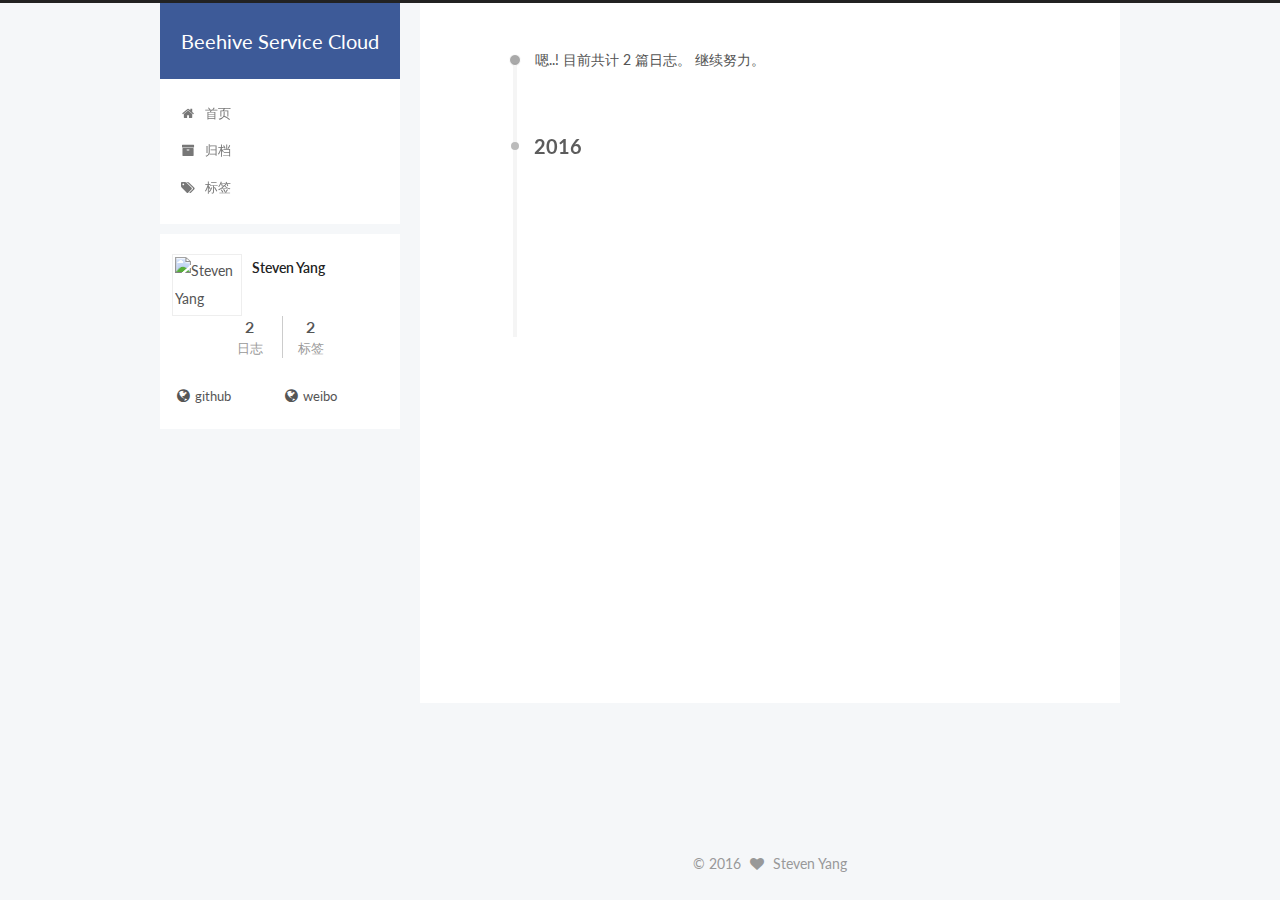
==== archives/index.html @ 06e5251d "Site updated: 2016-05-08 01:14:32" ====
<!doctype html>



  


<html class="theme-next pisces use-motion">
<head>
  <meta charset="UTF-8"/>
<meta http-equiv="X-UA-Compatible" content="IE=edge,chrome=1" />
<meta name="viewport" content="width=device-width, initial-scale=1, maximum-scale=1"/>



<meta http-equiv="Cache-Control" content="no-transform" />
<meta http-equiv="Cache-Control" content="no-siteapp" />












  <link href="/vendors/fancybox/source/jquery.fancybox.css?v=2.1.5" rel="stylesheet" type="text/css"/>




  
  
  
  

  
    
    
  

  

  

  

  

  
    
    
    <link href="//fonts.googleapis.com/css?family=Lato:300,300italic,400,400italic,700,700italic&subset=latin,latin-ext" rel="stylesheet" type="text/css">
  




<link href="/vendors/font-awesome/css/font-awesome.min.css?v=4.4.0" rel="stylesheet" type="text/css" />

<link href="/css/main.css?v=5.0.1" rel="stylesheet" type="text/css" />


  <meta name="keywords" content="Hexo, NexT" />








  <link rel="shortcut icon" type="image/x-icon" href="/favicon.ico?v=5.0.1" />






<meta name="description">
<meta property="og:type" content="website">
<meta property="og:title" content="Beehive Service Cloud">
<meta property="og:url" content="http://stbeehive.github.io/archives/index.html">
<meta property="og:site_name" content="Beehive Service Cloud">
<meta property="og:description">
<meta name="twitter:card" content="summary">
<meta name="twitter:title" content="Beehive Service Cloud">
<meta name="twitter:description">



<script type="text/javascript" id="hexo.configuration">
  var NexT = window.NexT || {};
  var CONFIG = {
    scheme: 'Pisces',
    sidebar: {"position":"left","display":"post"},
    fancybox: true,
    motion: true,
    duoshuo: {
      userId: 0,
      author: '博主'
    }
  };
</script>

  <title> 归档 | Beehive Service Cloud </title>
</head>

<body itemscope itemtype="http://schema.org/WebPage" lang="zh-Hans">

  


<script>
  (function(i,s,o,g,r,a,m){i['GoogleAnalyticsObject']=r;i[r]=i[r]||function(){
            (i[r].q=i[r].q||[]).push(arguments)},i[r].l=1*new Date();a=s.createElement(o),
          m=s.getElementsByTagName(o)[0];a.async=1;a.src=g;m.parentNode.insertBefore(a,m)
  })(window,document,'script','//www.google-analytics.com/analytics.js','ga');
  ga('create', 'UA-36877105-X', 'auto');
  ga('send', 'pageview');
</script>









  
  
    
  

  <div class="container one-collumn sidebar-position-left  page-archive  ">
    <div class="headband"></div>

    <header id="header" class="header" itemscope itemtype="http://schema.org/WPHeader">
      <div class="header-inner"><div class="site-meta ">
  

  <div class="custom-logo-site-title">
    <a href="/"  class="brand" rel="start">
      <span class="logo-line-before"><i></i></span>
      <span class="site-title">Beehive Service Cloud</span>
      <span class="logo-line-after"><i></i></span>
    </a>
  </div>
  <p class="site-subtitle"></p>
</div>

<div class="site-nav-toggle">
  <button>
    <span class="btn-bar"></span>
    <span class="btn-bar"></span>
    <span class="btn-bar"></span>
  </button>
</div>

<nav class="site-nav">
  

  
    <ul id="menu" class="menu">
      
        
        <li class="menu-item menu-item-home">
          <a href="/" rel="section">
            
              <i class="menu-item-icon fa fa-home fa-fw"></i> <br />
            
            首页
          </a>
        </li>
      
        
        <li class="menu-item menu-item-archives">
          <a href="/archives" rel="section">
            
              <i class="menu-item-icon fa fa-archive fa-fw"></i> <br />
            
            归档
          </a>
        </li>
      
        
        <li class="menu-item menu-item-tags">
          <a href="/tags" rel="section">
            
              <i class="menu-item-icon fa fa-tags fa-fw"></i> <br />
            
            标签
          </a>
        </li>
      

      
    </ul>
  

  
</nav>

 </div>
    </header>

    <main id="main" class="main">
      <div class="main-inner">
        <div class="content-wrap">
          <div id="content" class="content">
            

  <section id="posts" class="posts-collapse">
    <span class="archive-move-on"></span>

    <span class="archive-page-counter">
      
      
      
        
      
      嗯..! 目前共计 2 篇日志。 继续努力。
    </span>

    

      
      
      

      
        
        <div class="collection-title">
          <h2 class="archive-year motion-element" id="archive-year-2016">2016</h2>
        </div>
      
      

      

  <article class="post post-type-normal" itemscope itemtype="http://schema.org/Article">
    <header class="post-header">

      <h1 class="post-title">
        
            <a class="post-title-link" href="/2016/05/05/Beehive-OAAS原型设计/" itemprop="url">
              
                <span itemprop="name">Beehive OAAS原型设计</span>
              
            </a>
        
      </h1>

      <div class="post-meta">
        <time class="post-time" itemprop="dateCreated"
              datetime="2016-05-05T12:47:06+08:00"
              content="2016-05-05" >
          05-05
        </time>
      </div>

    </header>
  </article>



    

      
      
      

      
      

      

  <article class="post post-type-normal" itemscope itemtype="http://schema.org/Article">
    <header class="post-header">

      <h1 class="post-title">
        
            <a class="post-title-link" href="/2016/05/05/Beehive自动化云服务-AaaS白皮书/" itemprop="url">
              
                <span itemprop="name">Beehive自动化云服务-AaaS白皮书</span>
              
            </a>
        
      </h1>

      <div class="post-meta">
        <time class="post-time" itemprop="dateCreated"
              datetime="2016-05-05T12:47:06+08:00"
              content="2016-05-05" >
          05-05
        </time>
      </div>

    </header>
  </article>



    

  </section>

  



          </div>
          


          

        </div>
        
          
  
  <div class="sidebar-toggle">
    <div class="sidebar-toggle-line-wrap">
      <span class="sidebar-toggle-line sidebar-toggle-line-first"></span>
      <span class="sidebar-toggle-line sidebar-toggle-line-middle"></span>
      <span class="sidebar-toggle-line sidebar-toggle-line-last"></span>
    </div>
  </div>

  <aside id="sidebar" class="sidebar">
    <div class="sidebar-inner">

      

      

      <section class="site-overview sidebar-panel  sidebar-panel-active ">
        <div class="site-author motion-element" itemprop="author" itemscope itemtype="http://schema.org/Person">
          <img class="site-author-image" itemprop="image"
               src="/images/default_avatar.jpg"
               alt="Steven Yang" />
          <p class="site-author-name" itemprop="name">Steven Yang</p>
          <p class="site-description motion-element" itemprop="description"></p>
        </div>
        <nav class="site-state motion-element">
          <div class="site-state-item site-state-posts">
            <a href="/archives">
              <span class="site-state-item-count">2</span>
              <span class="site-state-item-name">日志</span>
            </a>
          </div>

          

          
            <div class="site-state-item site-state-tags">
              <a href="/tags">
                <span class="site-state-item-count">2</span>
                <span class="site-state-item-name">标签</span>
              </a>
            </div>
          

        </nav>

        

        <div class="links-of-author motion-element">
          
            
              <span class="links-of-author-item">
                <a href="https://github.com/your_name" target="_blank" title="github">
                  
                    <i class="fa fa-globe"></i>
                  
                  github
                </a>
              </span>
            
              <span class="links-of-author-item">
                <a href="http://weibo.com/your_name" target="_blank" title="weibo">
                  
                    <i class="fa fa-globe"></i>
                  
                  weibo
                </a>
              </span>
            
          
        </div>

        
        

        
        

      </section>

      

    </div>
  </aside>


        
      </div>
    </main>

    <footer id="footer" class="footer">
      <div class="footer-inner">
        <div class="copyright" >
  
  &copy; 
  <span itemprop="copyrightYear">2016</span>
  <span class="with-love">
    <i class="fa fa-heart"></i>
  </span>
  <span class="author" itemprop="copyrightHolder">Steven Yang</span>
</div>



        

        
      </div>
    </footer>

    <div class="back-to-top">
      <i class="fa fa-arrow-up"></i>
    </div>
  </div>

  

<script type="text/javascript">
  if (Object.prototype.toString.call(window.Promise) !== '[object Function]') {
    window.Promise = null;
  }
</script>









  



  
  <script type="text/javascript" src="/vendors/jquery/index.js?v=2.1.3"></script>

  
  <script type="text/javascript" src="/vendors/fastclick/lib/fastclick.min.js?v=1.0.6"></script>

  
  <script type="text/javascript" src="/vendors/jquery_lazyload/jquery.lazyload.js?v=1.9.7"></script>

  
  <script type="text/javascript" src="/vendors/velocity/velocity.min.js?v=1.2.1"></script>

  
  <script type="text/javascript" src="/vendors/velocity/velocity.ui.min.js?v=1.2.1"></script>

  
  <script type="text/javascript" src="/vendors/fancybox/source/jquery.fancybox.pack.js?v=2.1.5"></script>


  


  <script type="text/javascript" src="/js/src/utils.js?v=5.0.1"></script>

  <script type="text/javascript" src="/js/src/motion.js?v=5.0.1"></script>



  
  


  <script type="text/javascript" src="/js/src/affix.js?v=5.0.1"></script>

  <script type="text/javascript" src="/js/src/schemes/pisces.js?v=5.0.1"></script>



  
  
    <script type="text/javascript" id="motion.page.archive">
      $('.archive-year').velocity('transition.slideLeftIn');
    </script>
  


  


  <script type="text/javascript" src="/js/src/bootstrap.js?v=5.0.1"></script>



  



  



  
  
  

  

  

</body>
</html>
---- css/main.css ----
/* normalize.css v3.0.2 | MIT License | git.io/normalize */
html {
  font-family: sans-serif; /* 1 */
  -ms-text-size-adjust: 100%; /* 2 */
  -webkit-text-size-adjust: 100%; /* 2 */
}
body {
  margin: 0;
}
article,
aside,
details,
figcaption,
figure,
footer,
header,
hgroup,
main,
menu,
nav,
section,
summary {
  display: block;
}
audio,
canvas,
progress,
video {
  display: inline-block; /* 1 */
  vertical-align: baseline; /* 2 */
}
audio:not([controls]) {
  display: none;
  height: 0;
}
[hidden],
template {
  display: none;
}
a {
  background-color: transparent;
}
a:active,
a:hover {
  outline: 0;
}
abbr[title] {
  border-bottom: 1px dotted;
}
b,
strong {
  font-weight: bold;
}
dfn {
  font-style: italic;
}
h1 {
  font-size: 2em;
  margin: 0.67em 0;
}
mark {
  background: #ff0;
  color: #000;
}
small {
  font-size: 80%;
}
sub,
sup {
  font-size: 75%;
  line-height: 0;
  position: relative;
  vertical-align: baseline;
}
sup {
  top: -0.5em;
}
sub {
  bottom: -0.25em;
}
img {
  border: 0;
}
svg:not(:root) {
  overflow: hidden;
}
figure {
  margin: 1em 40px;
}
hr {
  -moz-box-sizing: content-box;
  box-sizing: content-box;
  height: 0;
}
pre {
  overflow: auto;
}
code,
kbd,
pre,
samp {
  font-family: monospace, monospace;
  font-size: 1em;
}
button,
input,
optgroup,
select,
textarea {
  color: inherit; /* 1 */
  font: inherit; /* 2 */
  margin: 0; /* 3 */
}
button {
  overflow: visible;
}
button,
select {
  text-transform: none;
}
button,
html input[type="button"],
input[type="reset"],
input[type="submit"] {
  -webkit-appearance: button; /* 2 */
  cursor: pointer; /* 3 */
}
button[disabled],
html input[disabled] {
  cursor: default;
}
button::-moz-focus-inner,
input::-moz-focus-inner {
  border: 0;
  padding: 0;
}
input {
  line-height: normal;
}
input[type="checkbox"],
input[type="radio"] {
  box-sizing: border-box; /* 1 */
  padding: 0; /* 2 */
}
input[type="number"]::-webkit-inner-spin-button,
input[type="number"]::-webkit-outer-spin-button {
  height: auto;
}
input[type="search"] {
  -webkit-appearance: textfield; /* 1 */
  -moz-box-sizing: content-box;
  -webkit-box-sizing: content-box; /* 2 */
  box-sizing: content-box;
}
input[type="search"]::-webkit-search-cancel-button,
input[type="search"]::-webkit-search-decoration {
  -webkit-appearance: none;
}
fieldset {
  border: 1px solid #c0c0c0;
  margin: 0 2px;
  padding: 0.35em 0.625em 0.75em;
}
legend {
  border: 0; /* 1 */
  padding: 0; /* 2 */
}
textarea {
  overflow: auto;
}
optgroup {
  font-weight: bold;
}
table {
  border-collapse: collapse;
  border-spacing: 0;
}
td,
th {
  padding: 0;
}
::selection {
  background: #262a30;
  color: #fff;
}
body {
  position: relative;
  font-family: 'Lato', "PingFang SC", "Microsoft YaHei", sans-serif;
  font-size: 14px;
  line-height: 2;
  color: #555;
  background: #fff;
}
@media (max-width: 767px) {
  body {
    padding-right: 0 !important;
  }
}
@media (min-width: 768px) and (max-width: 991px) {
  body {
    padding-right: 0 !important;
  }
}
@media (min-width: 1600px) {
  body {
    font-size: 16px;
  }
}
h1,
h2,
h3,
h4,
h5,
h6 {
  margin: 0;
  padding: 0;
  font-weight: bold;
  line-height: 1.5;
  font-family: 'Lato', "PingFang SC", "Microsoft YaHei", sans-serif;
}
h2,
h3,
h4,
h5,
h6 {
  margin: 20px 0 15px;
}
h1 {
  font-size: 22px;
}
@media (max-width: 767px) {
  h1 {
    font-size: 18px;
  }
}
h2 {
  font-size: 20px;
}
@media (max-width: 767px) {
  h2 {
    font-size: 16px;
  }
}
h3 {
  font-size: 18px;
}
@media (max-width: 767px) {
  h3 {
    font-size: 14px;
  }
}
h4 {
  font-size: 16px;
}
@media (max-width: 767px) {
  h4 {
    font-size: 12px;
  }
}
h5 {
  font-size: 14px;
}
@media (max-width: 767px) {
  h5 {
    font-size: 10px;
  }
}
h6 {
  font-size: 12px;
}
@media (max-width: 767px) {
  h6 {
    font-size: 8px;
  }
}
p {
  margin: 0 0 25px 0;
}
a {
  color: #555;
  text-decoration: none;
  border-bottom: 1px solid #999;
  word-wrap: break-word;
}
a:hover {
  color: #222;
  border-bottom-color: #222;
}
ul {
  list-style: none;
}
blockquote {
  margin: 0;
  padding: 0;
}
img {
  display: block;
  margin: auto;
  max-width: 100%;
  height: auto;
}
hr {
  margin: 40px 0;
  height: 3px;
  border: none;
  background-color: #ddd;
  background-image: repeating-linear-gradient(-45deg, #fff, #fff 4px, transparent 4px, transparent 8px);
}
blockquote {
  padding: 0 15px;
  color: #666;
  border-left: 4px solid #ddd;
}
blockquote cite::before {
  content: "-";
  padding: 0 5px;
}
dt {
  font-weight: 700;
}
dd {
  margin: 0;
  padding: 0;
}
.text-left {
  text-align: left;
}
.text-center {
  text-align: center;
}
.text-right {
  text-align: right;
}
.text-justify {
  text-align: justify;
}
.text-nowrap {
  white-space: nowrap;
}
.text-lowercase {
  text-transform: lowercase;
}
.text-uppercase {
  text-transform: uppercase;
}
.text-capitalize {
  text-transform: capitalize;
}
.center-block {
  display: block;
  margin-left: auto;
  margin-right: auto;
}
.clearfix:before,
.clearfix:after {
  content: " ";
  display: table;
}
.clearfix:after {
  clear: both;
}
.pullquote {
  width: 45%;
}
.pullquote.left {
  float: left;
  margin-left: 5px;
  margin-right: 10px;
}
.pullquote.right {
  float: right;
  margin-left: 10px;
  margin-right: 5px;
}
.affix.affix.affix {
  position: fixed;
}
.translation {
  margin-top: -20px;
  font-size: 14px;
  color: #999;
}
.scrollbar-measure {
  width: 100px;
  height: 100px;
  overflow: scroll;
  position: absolute;
  top: -9999px;
}
.use-motion .motion-element {
  opacity: 0;
}
#local-search-input {
  padding: 3px;
  border: none;
  text-indent: 14px;
  border-radius: 0;
  width: 140px;
  outline: none;
  border-bottom: 1px solid #999;
  background: inherit;
  opacity: 0.5;
}
#local-search-input:focus {
  opacity: 1;
}
.search-icon {
  position: absolute;
  top: 9px;
}
table {
  margin: 20px 0;
  width: 100%;
  border-collapse: collapse;
  border-spacing: 0;
  border: 1px solid #ddd;
  font-size: 14px;
  table-layout: fixed;
  word-wrap: break-all;
}
table>tbody>tr:nth-of-type(odd) {
  background-color: #f9f9f9;
}
table>tbody>tr:hover {
  background-color: #f5f5f5;
}
caption,
th,
td {
  padding: 8px;
  text-align: left;
  vertical-align: middle;
  font-weight: normal;
}
th,
td {
  border-bottom: 3px solid #ddd;
  border-right: 1px solid #eee;
}
th {
  padding-bottom: 10px;
  font-weight: 700;
}
td {
  border-bottom-width: 1px;
}
html,
body {
  height: 100%;
}
.container {
  position: relative;
  min-height: 100%;
}
.header-inner {
  margin: 0 auto;
  padding: 100px 0 70px;
  width: 700px;
}
@media (min-width: 1600px) {
  .container .header-inner {
    width: 900px;
  }
}
.main {
  padding-bottom: 150px;
}
.main-inner {
  margin: 0 auto;
  width: 700px;
}
@media (min-width: 1600px) {
  .container .main-inner {
    width: 900px;
  }
}
.footer {
  position: absolute;
  left: 0;
  bottom: 0;
  width: 100%;
  min-height: 50px;
}
.footer-inner {
  box-sizing: border-box;
  margin: 20px auto;
  width: 700px;
}
@media (min-width: 1600px) {
  .container .footer-inner {
    width: 900px;
  }
}
pre,
.highlight {
  overflow: auto;
  margin: 20px 0;
  padding: 15px;
  font-size: 13px;
  color: #4d4d4c;
  background: #f7f7f7;
  line-height: 1.6;
}
pre,
code {
  font-family: consolas, Menlo, "PingFang SC", "Microsoft YaHei", monospace;
}
code {
  padding: 2px 4px;
  word-break: break-all;
  color: #555;
  background: #eee;
  border-radius: 4px;
  font-size: 13px;
}
pre code {
  padding: 0;
  color: #4d4d4c;
  background: none;
  text-shadow: none;
}
.highlight pre {
  border: none;
  margin: 0;
  padding: 1px;
}
.highlight table {
  margin: 0;
  width: auto;
  border: none;
}
.highlight td {
  border: none;
  padding: 0;
}
.highlight figcaption {
  font-size: 1em;
  color: #4d4d4c;
  line-height: 1em;
  margin-bottom: 1em;
}
.highlight figcaption:before,
.highlight figcaption:after {
  content: " ";
  display: table;
}
.highlight figcaption:after {
  clear: both;
}
.highlight figcaption a {
  float: right;
  color: #4d4d4c;
}
.highlight figcaption a:hover {
  border-bottom-color: #4d4d4c;
}
.highlight .gutter pre {
  color: #666;
  text-align: right;
  padding-right: 20px;
}
.highlight .line {
  height: 20px;
}
.gist table {
  width: auto;
}
.gist table td {
  border: none;
}
pre .comment {
  color: #8e908c;
}
pre .variable,
pre .attribute,
pre .tag,
pre .regexp,
pre .ruby .constant,
pre .xml .tag .title,
pre .xml .pi,
pre .xml .doctype,
pre .html .doctype,
pre .css .id,
pre .css .class,
pre .css .pseudo {
  color: #c82829;
}
pre .number,
pre .preprocessor,
pre .built_in,
pre .literal,
pre .params,
pre .constant,
pre .command {
  color: #f5871f;
}
pre .ruby .class .title,
pre .css .rules .attribute,
pre .string,
pre .value,
pre .inheritance,
pre .header,
pre .ruby .symbol,
pre .xml .cdata,
pre .special,
pre .number,
pre .formula {
  color: #718c00;
}
pre .title,
pre .css .hexcolor {
  color: #3e999f;
}
pre .function,
pre .python .decorator,
pre .python .title,
pre .ruby .function .title,
pre .ruby .title .keyword,
pre .perl .sub,
pre .javascript .title,
pre .coffeescript .title {
  color: #4271ae;
}
pre .keyword,
pre .javascript .function {
  color: #8959a8;
}
.full-image.full-image.full-image {
  border: none;
  max-width: 100%;
  width: auto;
  margin: 20px auto;
}
@media (min-width: 992px) {
  .full-image.full-image.full-image {
    max-width: none;
    width: 126%;
    margin: 0 -13%;
  }
}
.blockquote-center,
.page-home .post-type-quote blockquote,
.page-post-detail .post-type-quote blockquote {
  position: relative;
  margin: 40px 0;
  padding: 0;
  border-left: none;
  text-align: center;
}
.blockquote-center::before,
.page-home .post-type-quote blockquote::before,
.page-post-detail .post-type-quote blockquote::before,
.blockquote-center::after,
.page-home .post-type-quote blockquote::after,
.page-post-detail .post-type-quote blockquote::after {
  position: absolute;
  content: ' ';
  display: block;
  width: 100%;
  height: 24px;
  opacity: 0.2;
  background-repeat: no-repeat;
  background-position: 0 -6px;
  background-size: 22px 22px;
}
.blockquote-center::before,
.page-home .post-type-quote blockquote::before,
.page-post-detail .post-type-quote blockquote::before {
  top: -20px;
  background-image: url("../images/quote-l.svg");
  border-top: 1px solid #ccc;
}
.blockquote-center::after,
.page-home .post-type-quote blockquote::after,
.page-post-detail .post-type-quote blockquote::after {
  bottom: -20px;
  background-image: url("../images/quote-r.svg");
  border-bottom: 1px solid #ccc;
  background-position: 100% 8px;
}
.blockquote-center p,
.page-home .post-type-quote blockquote p,
.page-post-detail .post-type-quote blockquote p,
.blockquote-center div,
.page-home .post-type-quote blockquote div,
.page-post-detail .post-type-quote blockquote div {
  text-align: center;
}
.post .post-body .group-picture img {
  box-sizing: border-box;
  padding: 0 3px;
  border: none;
}
.post .group-picture-row {
  overflow: hidden;
  margin-top: 6px;
}
.post .group-picture-row:first-child {
  margin-top: 0;
}
.post .group-picture-column {
  float: left;
}
.page-post-detail .post-body .group-picture-column {
  float: none;
  margin-top: 10px;
  width: auto !important;
}
.page-post-detail .post-body .group-picture-column img {
  margin: 0 auto;
}
.page-archive .group-picture-container {
  overflow: hidden;
}
.page-archive .group-picture-row {
  float: left;
}
.page-archive .group-picture-row:first-child {
  margin-top: 6px;
}
.page-archive .group-picture-column {
  max-width: 150px;
  max-height: 150px;
}
.btn {
  display: inline-block;
  padding: 0 20px;
  font-size: 14px;
  color: #fff;
  background: #222;
  border: 2px solid #555;
  text-decoration: none;
  border-radius: 0;
  transition-property: background-color;
  transition-duration: 0.2s;
  transition-timing-function: ease-in-out;
  transition-delay: 0s;
}
.btn:hover,
.post-more-link .btn:hover {
  border-color: #222;
  color: #fff;
  background: #222;
}
.btn-bar {
  display: block;
  width: 22px;
  height: 2px;
  background: #555;
  border-radius: 1px;
}
.btn-bar+.btn-bar {
  margin-top: 4px;
}
.pagination {
  margin: 120px 0 40px;
  text-align: center;
  border-top: 1px solid #eee;
}
.page-number-basic,
.pagination .prev,
.pagination .next,
.pagination .page-number,
.pagination .space {
  display: inline-block;
  position: relative;
  top: -1px;
  margin: 0 10px;
  padding: 0 10px;
  line-height: 30px;
}
@media (max-width: 767px) {
  .page-number-basic,
  .pagination .prev,
  .pagination .next,
  .pagination .page-number,
  .pagination .space {
    margin: 0 5px;
  }
}
.pagination .prev,
.pagination .next,
.pagination .page-number {
  border-bottom: 0;
  border-top: 1px solid #eee;
  transition-property: border-color;
  transition-duration: 0.2s;
  transition-timing-function: ease-in-out;
  transition-delay: 0s;
}
.pagination .prev:hover,
.pagination .next:hover,
.pagination .page-number:hover {
  border-top-color: #222;
}
.pagination .space {
  padding: 0;
  margin: 0;
}
.pagination .prev {
  margin-left: 0;
}
.pagination .next {
  margin-right: 0;
}
.pagination .page-number.current {
  color: #fff;
  background: #ccc;
  border-top-color: #ccc;
}
@media (max-width: 767px) {
  .pagination {
    border-top: none;
  }
  .pagination .prev,
  .pagination .next,
  .pagination .page-number {
    margin-bottom: 10px;
    border-top: 0;
    border-bottom: 1px solid #eee;
  }
  .pagination .prev:hover,
  .pagination .next:hover,
  .pagination .page-number:hover {
    border-bottom-color: #222;
  }
}
.comments {
  margin: 60px 20px 0;
}
.tag-cloud {
  text-align: center;
}
.tag-cloud a {
  display: inline-block;
  margin: 10px;
}
.back-to-top {
  box-sizing: border-box;
  position: fixed;
  bottom: -100px;
  right: 50px;
  z-index: 1050;
  padding: 0 6px;
  width: 25px;
  background: #222;
  font-size: 12px;
  opacity: 0.6;
  color: #fff;
  cursor: pointer;
  text-align: center;
  -webkit-transform: translateZ(0);
  transition-property: bottom;
  transition-duration: 0.2s;
  transition-timing-function: ease-in-out;
  transition-delay: 0s;
}
@media (max-width: 767px) {
  .back-to-top {
    display: none;
  }
}
@media (min-width: 768px) and (max-width: 991px) {
  .back-to-top {
    display: none;
  }
}
.back-to-top.back-to-top-on {
  bottom: 40px;
}
.header {
  background: #fff;
}
.header-inner {
  position: relative;
}
.headband {
  height: 3px;
  background: #222;
}
.site-meta {
  margin: 0;
  text-align: center;
}
@media (max-width: 767px) {
  .site-meta {
    text-align: center;
  }
}
.brand {
  position: relative;
  display: inline-block;
  padding: 0 40px;
  color: #fff;
  background: #222;
  border-bottom: none;
}
.brand:hover {
  color: #fff;
}
.logo {
  display: inline-block;
  margin-right: 5px;
  line-height: 36px;
  vertical-align: top;
}
.site-title {
  display: inline-block;
  vertical-align: top;
  line-height: 36px;
  font-size: 20px;
  font-weight: normal;
  font-family: 'Lato', "PingFang SC", "Microsoft YaHei", sans-serif;
}
.site-subtitle {
  margin-top: 10px;
  font-size: 13px;
  color: #ddd;
}
.use-motion .brand {
  opacity: 0;
}
.use-motion .logo,
.use-motion .site-title,
.use-motion .site-subtitle {
  opacity: 0;
  position: relative;
  top: -10px;
}
.site-nav-toggle {
  display: none;
  position: absolute;
  top: 10px;
  left: 10px;
}
@media (max-width: 767px) {
  .site-nav-toggle {
    display: block;
  }
}
.site-nav-toggle button {
  margin-top: 2px;
  padding: 9px 10px;
  background: transparent;
  border: none;
}
@media (max-width: 767px) {
  .site-nav {
    display: none;
    margin: 0 -10px;
    padding: 0 10px;
    clear: both;
    border-top: 1px solid #ddd;
  }
}
@media (min-width: 768px) and (max-width: 991px) {
  .site-nav {
    display: block !important;
  }
}
@media (min-width: 992px) {
  .site-nav {
    display: block !important;
  }
}
.menu {
  margin-top: 20px;
  padding-left: 0;
  text-align: center;
}
.menu .menu-item {
  display: inline-block;
  margin: 0 10px;
}
@media screen and (max-width: 767px) {
  .menu .menu-item {
    margin-top: 10px;
  }
}
.menu .menu-item a {
  display: block;
  font-size: 13px;
  text-transform: capitalize;
  line-height: inherit;
  border-bottom: 1px solid transparent;
  transition-property: border-color;
  transition-duration: 0.2s;
  transition-timing-function: ease-in-out;
  transition-delay: 0s;
}
.menu .menu-item a:hover,
.menu-item-active a {
  border-bottom-color: #222;
}
.menu .menu-item .fa {
  margin-right: 5px;
}
.use-motion .menu-item {
  opacity: 0;
}
.post-body {
  font-family: 'Lato', "PingFang SC", "Microsoft YaHei", sans-serif;
}
@media (max-width: 767px) {
  .post-body {
    word-break: break-word;
  }
}
.post-body .fancybox img {
  display: block !important;
  margin: 0 auto;
  cursor: pointer;
  cursor: zoom-in;
  cursor: -webkit-zoom-in;
}
.post-body .image-caption,
.post-body .figure .caption {
  margin: 10px auto 15px;
  text-align: center;
  font-size: 14px;
  color: #999;
  font-weight: bold;
  line-height: 1;
}
.post-sticky-flag {
  display: inline-block;
  font-size: 16px;
  -ms-transform: rotate(30deg);
  -webkit-transform: rotate(30deg);
  -moz-transform: rotate(30deg);
  -ms-transform: rotate(30deg);
  -o-transform: rotate(30deg);
  transform: rotate(30deg);
}
.posts-expand {
  padding-top: 40px;
}
@media (max-width: 767px) {
  .posts-expand {
    margin: 0 20px;
  }
  .post-body pre,
  .post-body .highlight {
    padding: 10px;
  }
  .post-body pre .gutter pre,
  .post-body .highlight .gutter pre {
    padding-right: 10px;
  }
}
@media (min-width: 992px) {
  .posts-expand .post-body {
    text-align: justify;
  }
}
.posts-expand .post-body h2,
.posts-expand .post-body h3,
.posts-expand .post-body h4,
.posts-expand .post-body h5,
.posts-expand .post-body h6 {
  padding-top: 10px;
}
.posts-expand .post-body h2 .header-anchor,
.posts-expand .post-body h3 .header-anchor,
.posts-expand .post-body h4 .header-anchor,
.posts-expand .post-body h5 .header-anchor,
.posts-expand .post-body h6 .header-anchor {
  float: right;
  margin-left: 10px;
  color: #ccc;
  border-bottom-style: none;
  visibility: hidden;
}
.posts-expand .post-body h2 .header-anchor:hover,
.posts-expand .post-body h3 .header-anchor:hover,
.posts-expand .post-body h4 .header-anchor:hover,
.posts-expand .post-body h5 .header-anchor:hover,
.posts-expand .post-body h6 .header-anchor:hover {
  color: inherit;
}
.posts-expand .post-body h2:hover .header-anchor,
.posts-expand .post-body h3:hover .header-anchor,
.posts-expand .post-body h4:hover .header-anchor,
.posts-expand .post-body h5:hover .header-anchor,
.posts-expand .post-body h6:hover .header-anchor {
  visibility: visible;
}
.posts-expand .post-body ul li {
  list-style: circle;
}
.posts-expand .post-body img {
  box-sizing: border-box;
  margin: auto;
  padding: 3px;
  border: 1px solid #ddd;
}
.posts-expand .fancybox img {
  margin: 0 auto;
}
@media (max-width: 767px) {
  .posts-collapse {
    margin: 0 20px;
  }
  .posts-collapse .post-title,
  .posts-collapse .post-meta {
    display: block;
    width: auto;
    text-align: left;
  }
}
.posts-collapse {
  position: relative;
  z-index: 1010;
  margin-left: 55px;
}
.posts-collapse::after {
  content: " ";
  position: absolute;
  top: 20px;
  left: 0;
  margin-left: -2px;
  width: 4px;
  height: 100%;
  background: #f5f5f5;
  z-index: -1;
}
@media (max-width: 767px) {
  .posts-collapse {
    margin: 0 20px;
  }
}
.posts-collapse .collection-title {
  position: relative;
  margin: 60px 0;
}
.posts-collapse .collection-title h2 {
  margin-left: 20px;
}
.posts-collapse .collection-title small {
  color: #bbb;
}
.posts-collapse .collection-title::before {
  content: " ";
  position: absolute;
  left: 0;
  top: 50%;
  margin-left: -4px;
  margin-top: -4px;
  width: 8px;
  height: 8px;
  background: #bbb;
  border-radius: 50%;
}
.posts-collapse .post {
  margin: 30px 0;
}
.posts-collapse .post-header {
  position: relative;
  transition-duration: 0.2s;
  transition-timing-function: ease-in-out;
  transition-delay: 0s;
  transition-property: border;
  border-bottom: 1px dashed #ccc;
}
.posts-collapse .post-header::before {
  content: " ";
  position: absolute;
  left: 0;
  top: 12px;
  width: 6px;
  height: 6px;
  margin-left: -4px;
  background: #bbb;
  border-radius: 50%;
  border: 1px solid #fff;
  transition-duration: 0.2s;
  transition-timing-function: ease-in-out;
  transition-delay: 0s;
  transition-property: background;
}
.posts-collapse .post-header:hover {
  border-bottom-color: #666;
}
.posts-collapse .post-header:hover::before {
  background: #222;
}
.posts-collapse .post-meta {
  position: absolute;
  font-size: 12px;
  left: 20px;
  top: 5px;
}
.posts-collapse .post-comments-count {
  display: none;
}
.posts-collapse .post-title {
  margin-left: 60px;
  font-size: 16px;
  font-weight: normal;
  line-height: inherit;
}
.posts-collapse .post-title::after {
  margin-left: 3px;
  opacity: 0.6;
}
.posts-collapse .post-title a {
  color: #666;
  border-bottom: none;
}
.page-home .post-type-quote .post-header,
.page-post-detail .post-type-quote .post-header,
.page-home .post-type-quote .post-tags,
.page-post-detail .post-type-quote .post-tags {
  display: none;
}
.posts-expand .post-title {
  font-size: 26px;
  text-align: center;
  word-break: break-word;
}
@media (max-width: 767px) {
  .posts-expand .post-title {
    font-size: 22px;
  }
}
.posts-expand .post-title-link {
  display: inline-block;
  position: relative;
  color: #555;
  border-bottom: none;
  line-height: 1.2;
  vertical-align: top;
}
.posts-expand .post-title-link::before {
  content: "";
  position: absolute;
  width: 100%;
  height: 2px;
  bottom: 0;
  left: 0;
  background-color: #000;
  visibility: hidden;
  -webkit-transform: scaleX(0);
  -moz-transform: scaleX(0);
  -ms-transform: scaleX(0);
  -o-transform: scaleX(0);
  transform: scaleX(0);
  transition-duration: 0.2s;
  transition-timing-function: ease-in-out;
  transition-delay: 0s;
}
.posts-expand .post-title-link:hover::before {
  visibility: visible;
  -webkit-transform: scaleX(1);
  -moz-transform: scaleX(1);
  -ms-transform: scaleX(1);
  -o-transform: scaleX(1);
  transform: scaleX(1);
}
.posts-expand .post-title-link .fa {
  font-size: 16px;
}
.posts-expand .post-meta {
  margin: 3px 0 60px 0;
  color: #999;
  font-family: 'Lato', "PingFang SC", "Microsoft YaHei", sans-serif;
  font-size: 12px;
  text-align: center;
}
.posts-expand .post-meta .post-category-list {
  display: inline-block;
  margin: 0;
  padding: 3px;
}
.posts-expand .post-meta .post-category-list-link {
  color: #999;
}
.post-meta-item-icon {
  display: none;
  margin-right: 3px;
}
@media (min-width: 768px) and (max-width: 991px) {
  .post-meta-item-icon {
    display: inline-block;
  }
}
@media (max-width: 767px) {
  .post-meta-item-icon {
    display: inline-block;
  }
}
@media (min-width: 768px) and (max-width: 991px) {
  .post-meta-item-text {
    display: none;
  }
}
@media (max-width: 767px) {
  .post-meta-item-text {
    display: none;
  }
}
@media (max-width: 767px) {
  .posts-expand .post-comments-count {
    display: none;
  }
}
.post-more-link {
  margin-top: 50px;
}
.post-more-link .btn {
  color: #555;
  font-size: 14px;
  background: #fff;
  border-radius: 2px;
  line-height: 2;
}
.posts-expand .post-tags {
  margin-top: 40px;
  text-align: center;
}
.posts-expand .post-tags a {
  display: inline-block;
  margin-right: 10px;
  font-size: 13px;
}
.post-nav {
  overflow: hidden;
  margin-top: 60px;
  padding: 10px;
  white-space: nowrap;
  border-top: 1px solid #eee;
}
.post-nav-item {
  display: inline-block;
  width: 50%;
  white-space: normal;
}
.post-nav-item a {
  position: relative;
  display: inline-block;
  line-height: 25px;
  font-size: 14px;
  color: #555;
  border-bottom: none;
}
.post-nav-item a:hover {
  color: #222;
  border-bottom: none;
}
.post-nav-item a:active {
  top: 2px;
}
.post-nav-item a i {
  font-size: 12px;
}
.post-nav-prev {
  text-align: right;
}
.posts-expand .post-eof {
  display: block;
  margin: 80px auto 60px;
  width: 8%;
  height: 1px;
  background: #ccc;
  text-align: center;
}
.post:last-child .post-eof.post-eof.post-eof {
  display: none;
}
.post-gallery {
  display: table;
  table-layout: fixed;
  width: 100%;
  border-collapse: separate;
}
.post-gallery-row {
  display: table-row;
}
.post-gallery .post-gallery-img {
  display: table-cell;
  text-align: center;
  vertical-align: middle;
  border: none;
}
.post-gallery .post-gallery-img img {
  max-width: 100%;
  max-height: 100%;
  border: none;
}
.fancybox-close,
.fancybox-close:hover {
  border: none;
}
.sidebar {
  position: fixed;
  right: 0;
  top: 0;
  bottom: 0;
  width: 0;
  z-index: 1040;
  box-shadow: inset 0 2px 6px #000;
  background: #222;
  -webkit-transform: translateZ(0);
}
.sidebar a {
  color: #999;
  border-bottom-color: #555;
}
.sidebar a:hover {
  color: #eee;
}
@media (min-width: 768px) and (max-width: 991px) {
  .sidebar {
    display: none !important;
  }
}
@media (max-width: 767px) {
  .sidebar {
    display: none !important;
  }
}
.sidebar-inner {
  position: relative;
  padding: 20px 10px;
  color: #999;
  text-align: center;
}
.sidebar-toggle {
  position: fixed;
  right: 50px;
  bottom: 45px;
  width: 15px;
  height: 15px;
  padding: 5px;
  background: #222;
  line-height: 0;
  z-index: 1050;
  cursor: pointer;
  -webkit-transform: translateZ(0);
}
@media (min-width: 768px) and (max-width: 991px) {
  .sidebar-toggle {
    display: none;
  }
}
@media (max-width: 767px) {
  .sidebar-toggle {
    display: none;
  }
}
.sidebar-toggle-line {
  position: relative;
  display: inline-block;
  vertical-align: top;
  height: 2px;
  width: 100%;
  background: #fff;
  margin-top: 3px;
}
.sidebar-toggle-line:first-child {
  margin-top: 0;
}
.site-author-image {
  display: block;
  margin: 0 auto;
  max-width: 96px;
  height: auto;
  border: 2px solid #333;
  padding: 2px;
}
.site-author-name {
  margin: 5px 0 0;
  color: #222;
}
.site-description {
  margin-top: 5px;
  font-size: 13px;
  color: #999;
}
.site-state {
  overflow: hidden;
  line-height: 1.4;
  white-space: nowrap;
}
.site-state-item {
  display: inline-block;
  padding: 0 15px;
  border-left: 1px solid #ccc;
}
.site-state-item:first-child {
  border-left: none;
}
.site-state-item a {
  border-bottom: none;
}
.site-state-item-count {
  display: block;
  text-align: center;
  color: inherit;
  font-weight: 600;
  font-size: 16px;
}
.site-state-item-name {
  font-size: 13px;
  color: #999;
}
.feed-link {
  margin-top: 20px;
}
.feed-link a {
  display: inline-block;
  padding: 0 15px;
  color: #fc6423;
  border: 1px solid #fc6423;
  border-radius: 4px;
}
.feed-link a i {
  color: #fc6423;
  font-size: 14px;
}
.feed-link a:hover {
  color: #fff;
  background: #fc6423;
}
.feed-link a:hover i {
  color: #fff;
}
.links-of-author {
  margin-top: 20px;
}
.links-of-author a {
  display: inline-block;
  vertical-align: middle;
  margin-right: 10px;
  margin-bottom: 10px;
  border-bottom-color: #555;
  font-size: 13px;
}
.links-of-author a:before {
  display: inline-block;
  vertical-align: middle;
  margin-right: 3px;
  content: " ";
  width: 4px;
  height: 4px;
  border-radius: 50%;
  background: #c9e37d;
}
.links-of-blogroll {
  font-size: 13px;
}
.links-of-blogroll-title {
  margin-top: 20px;
  font-size: 14px;
  font-weight: 600;
}
.links-of-blogroll-list {
  margin: 0;
  padding: 0;
}
.links-of-blogroll-item {
  padding: 2px 10px;
}
.sidebar-nav {
  margin: 0 0 20px;
  padding-left: 0;
}
.sidebar-nav li {
  display: inline-block;
  cursor: pointer;
  border-bottom: 1px solid transparent;
  font-size: 14px;
  color: #555;
}
.sidebar-nav li:hover {
  color: #fc6423;
}
.page-post-detail .sidebar-nav-toc {
  padding: 0 5px;
}
.page-post-detail .sidebar-nav-overview {
  margin-left: 10px;
}
.sidebar-nav .sidebar-nav-active {
  color: #fc6423;
  border-bottom-color: #fc6423;
}
.sidebar-nav .sidebar-nav-active:hover {
  color: #fc6423;
}
.sidebar-panel {
  display: none;
}
.sidebar-panel-active {
  display: block;
}
.post-toc-empty {
  font-size: 14px;
  color: #666;
}
.post-toc-wrap {
  overflow: hidden;
}
.post-toc {
  overflow: auto;
}
.post-toc ol {
  margin: 0;
  padding: 0 2px 5px 10px;
  text-align: left;
  list-style: none;
  font-size: 14px;
}
.post-toc ol > ol {
  padding-left: 0;
}
.post-toc ol a {
  transition-duration: 0.2s;
  transition-timing-function: ease-in-out;
  transition-delay: 0s;
  transition-property: all;
  color: #666;
  border-bottom-color: #ccc;
}
.post-toc ol a:hover {
  color: #000;
  border-bottom-color: #000;
}
.post-toc .nav-item {
  overflow: hidden;
  text-overflow: ellipsis;
  white-space: nowrap;
  line-height: 1.8;
}
.post-toc .nav .nav-child {
  display: none;
}
.post-toc .nav .active > .nav-child {
  display: block;
}
.post-toc .nav .active-current > .nav-child {
  display: block;
}
.post-toc .nav .active-current > .nav-child > .nav-item {
  display: block;
}
.post-toc .nav .active > a {
  color: #fc6423;
  border-bottom-color: #fc6423;
}
.post-toc .nav .active-current > a {
  color: #fc6423;
}
.post-toc .nav .active-current > a:hover {
  color: #fc6423;
}
.footer {
  font-size: 14px;
  color: #999;
}
.footer img {
  border: none;
}
.footer-inner {
  text-align: center;
}
.with-love {
  display: inline-block;
  margin: 0 5px;
}
.powered-by,
.theme-info {
  display: inline-block;
}
.powered-by {
  margin-right: 10px;
}
.powered-by::after {
  content: "|";
  padding-left: 10px;
}
.cc-license {
  margin-top: 10px;
  text-align: center;
}
.cc-license .cc-opacity {
  opacity: 0.7;
  border-bottom: none;
}
.cc-license .cc-opacity:hover {
  opacity: 0.9;
}
.cc-license img {
  display: inline-block;
}
.theme-next #ds-thread #ds-reset {
  color: #555;
}
.theme-next #ds-thread #ds-reset .ds-replybox {
  margin-bottom: 30px;
}
.theme-next #ds-thread #ds-reset .ds-replybox .ds-avatar,
.theme-next #ds-reset .ds-avatar img {
  box-shadow: none;
}
.theme-next #ds-thread #ds-reset .ds-textarea-wrapper {
  border-color: #c7d4e1;
  background: none;
  border-top-right-radius: 3px;
  border-top-left-radius: 3px;
}
.theme-next #ds-thread #ds-reset .ds-textarea-wrapper textarea {
  height: 60px;
}
.theme-next #ds-reset .ds-rounded-top {
  border-radius: 0;
}
.theme-next #ds-thread #ds-reset .ds-post-toolbar {
  box-sizing: border-box;
  border: 1px solid #c7d4e1;
  background: #f6f8fa;
}
.theme-next #ds-thread #ds-reset .ds-post-options {
  height: 40px;
  border: none;
  background: none;
}
.theme-next #ds-thread #ds-reset .ds-toolbar-buttons {
  top: 11px;
}
.theme-next #ds-thread #ds-reset .ds-sync {
  top: 5px;
}
.theme-next #ds-thread #ds-reset .ds-post-button {
  top: 4px;
  right: 5px;
  width: 90px;
  height: 30px;
  border: 1px solid #c5ced7;
  border-radius: 3px;
  background-image: linear-gradient(#fbfbfc, #f5f7f9);
  color: #60676d;
}
.theme-next #ds-thread #ds-reset .ds-post-button:hover {
  background-position: 0 -30px;
  color: #60676d;
}
.theme-next #ds-thread #ds-reset .ds-comments-info {
  padding: 10px 0;
}
.theme-next #ds-thread #ds-reset .ds-sort {
  display: none;
}
.theme-next #ds-thread #ds-reset li.ds-tab a.ds-current {
  border: none;
  background: #f6f8fa;
  color: #60676d;
}
.theme-next #ds-thread #ds-reset li.ds-tab a.ds-current:hover {
  background-color: #e9f0f7;
  color: #60676d;
}
.theme-next #ds-thread #ds-reset li.ds-tab a {
  border-radius: 2px;
  padding: 5px;
}
.theme-next #ds-thread #ds-reset .ds-login-buttons p {
  color: #999;
  line-height: 36px;
}
.theme-next #ds-thread #ds-reset .ds-login-buttons .ds-service-list li {
  height: 28px;
}
.theme-next #ds-thread #ds-reset .ds-service-list a {
  background: none;
  padding: 5px;
  border: 1px solid;
  border-radius: 3px;
  text-align: center;
}
.theme-next #ds-thread #ds-reset .ds-service-list a:hover {
  color: #fff;
  background: #666;
}
.theme-next #ds-thread #ds-reset .ds-service-list .ds-weibo {
  color: #fc9b00;
  border-color: #fc9b00;
}
.theme-next #ds-thread #ds-reset .ds-service-list .ds-weibo:hover {
  background: #fc9b00;
}
.theme-next #ds-thread #ds-reset .ds-service-list .ds-qq {
  color: #60a3ec;
  border-color: #60a3ec;
}
.theme-next #ds-thread #ds-reset .ds-service-list .ds-qq:hover {
  background: #60a3ec;
}
.theme-next #ds-thread #ds-reset .ds-service-list .ds-renren {
  color: #2e7ac4;
  border-color: #2e7ac4;
}
.theme-next #ds-thread #ds-reset .ds-service-list .ds-renren:hover {
  background: #2e7ac4;
}
.theme-next #ds-thread #ds-reset .ds-service-list .ds-douban {
  color: #37994c;
  border-color: #37994c;
}
.theme-next #ds-thread #ds-reset .ds-service-list .ds-douban:hover {
  background: #37994c;
}
.theme-next #ds-thread #ds-reset .ds-service-list .ds-kaixin {
  color: #fef20d;
  border-color: #fef20d;
}
.theme-next #ds-thread #ds-reset .ds-service-list .ds-kaixin:hover {
  background: #fef20d;
}
.theme-next #ds-thread #ds-reset .ds-service-list .ds-netease {
  color: #f00;
  border-color: #f00;
}
.theme-next #ds-thread #ds-reset .ds-service-list .ds-netease:hover {
  background: #f00;
}
.theme-next #ds-thread #ds-reset .ds-service-list .ds-sohu {
  color: #ffcb05;
  border-color: #ffcb05;
}
.theme-next #ds-thread #ds-reset .ds-service-list .ds-sohu:hover {
  background: #ffcb05;
}
.theme-next #ds-thread #ds-reset .ds-service-list .ds-baidu {
  color: #2831e0;
  border-color: #2831e0;
}
.theme-next #ds-thread #ds-reset .ds-service-list .ds-baidu:hover {
  background: #2831e0;
}
.theme-next #ds-thread #ds-reset .ds-service-list .ds-google {
  color: #166bec;
  border-color: #166bec;
}
.theme-next #ds-thread #ds-reset .ds-service-list .ds-google:hover {
  background: #166bec;
}
.theme-next #ds-thread #ds-reset .ds-service-list .ds-weixin {
  color: #00ce0d;
  border-color: #00ce0d;
}
.theme-next #ds-thread #ds-reset .ds-service-list .ds-weixin:hover {
  background: #00ce0d;
}
.theme-next #ds-thread #ds-reset .ds-service-list .ds-more-services {
  border: none;
}
.theme-next #ds-thread #ds-reset .ds-service-list .ds-more-services:hover {
  background: none;
}
.theme-next #ds-reset .duoshuo-ua-admin {
  display: inline-block;
  color: #f00;
}
.theme-next #ds-reset .duoshuo-ua-platform,
.theme-next #ds-reset .duoshuo-ua-browser {
  color: #ccc;
}
.theme-next #ds-reset .duoshuo-ua-platform .fa,
.theme-next #ds-reset .duoshuo-ua-browser .fa {
  display: inline-block;
  margin-right: 3px;
}
.theme-next #ds-reset .duoshuo-ua-separator {
  display: inline-block;
  margin-left: 5px;
}
.theme-next .this_ua {
  background-color: #ccc !important;
  border-radius: 4px;
  padding: 0 5px !important;
  margin: 1px 1px !important;
  border: 1px solid #bbb !important;
  color: #fff;
  display: inline-block !important;
}
.theme-next .this_ua.admin {
  background-color: #d9534f !important;
  border-color: #d9534f !important;
}
.theme-next .this_ua.platform.iOS,
.theme-next .this_ua.platform.Mac,
.theme-next .this_ua.platform.Windows {
  background-color: #39b3d7 !important;
  border-color: #46b8da !important;
}
.theme-next .this_ua.platform.Linux {
  background-color: #3a3a3a !important;
  border-color: #1f1f1f !important;
}
.theme-next .this_ua.platform.Android {
  background-color: #00c47d !important;
  border-color: #01b171 !important;
}
.theme-next .this_ua.browser.Mobile,
.theme-next .this_ua.browser.Chrome {
  background-color: #5cb85c !important;
  border-color: #4cae4c !important;
}
.theme-next .this_ua.browser.Firefox {
  background-color: #f0ad4e !important;
  border-color: #eea236 !important;
}
.theme-next .this_ua.browser.Maxthon,
.theme-next .this_ua.browser.IE {
  background-color: #428bca !important;
  border-color: #357ebd !important;
}
.theme-next .this_ua.browser.baidu,
.theme-next .this_ua.browser.UCBrowser,
.theme-next .this_ua.browser.Opera {
  background-color: #d9534f !important;
  border-color: #d43f3a !important;
}
.theme-next .this_ua.browser.Android,
.theme-next .this_ua.browser.QQBrowser {
  background-color: #78ace9 !important;
  border-color: #4cae4c !important;
}
.post-spread {
  margin-top: 20px;
  text-align: center;
}
.jiathis_style {
  display: inline-block;
}
.jiathis_style a {
  border: none;
}
.post-spread {
  margin-top: 20px;
  text-align: center;
}
.bdshare-slide-button-box a {
  border: none;
}
.bdsharebuttonbox {
  display: inline-block;
}
.bdsharebuttonbox a {
  border: none;
}
ul.search-result-list {
  padding-left: 0px;
  margin: 0px 5px 0px 8px;
}
p.search-result {
  border-bottom: 1px dashed #ccc;
  padding: 5px 0;
}
a.search-result-title {
  font-weight: bold;
}
a.search-result {
  border-bottom: transparent;
  display: block;
  white-space: nowrap;
  overflow: hidden;
  text-overflow: ellipsis;
}
.search-keyword {
  border-bottom: 1px dashed #4088b8;
  font-weight: bold;
}
#local-search-result {
  height: 90%;
  overflow: auto;
}
.popup {
  display: none;
  position: fixed;
  top: 10%;
  left: 50%;
  width: 700px;
  height: 80%;
  margin-left: -350px;
  padding: 3px 0 0 10px;
  background: #fff;
  color: #333;
  z-index: 9999;
  border-radius: 5px;
}
@media (max-width: 767px) {
  .popup {
    padding: 3px;
    top: 0;
    left: 0;
    margin: 0;
    width: 100%;
    height: 100%;
    border-radius: 0px;
  }
}
.popoverlay {
  position: fixed;
  width: 100%;
  height: 100%;
  top: 0px;
  left: 0px;
  z-index: 2080;
  background-color: rgba(0,0,0,0.3);
}
#local-search-input {
  margin-bottom: 10px;
  width: 50%;
}
.popup-btn-close {
  position: absolute;
  top: 6px;
  right: 14px;
  color: #4ebd79;
  font-size: 14px;
  font-weight: bold;
  text-transform: uppercase;
  cursor: pointer;
}
#no-result {
  position: absolute;
  left: 44%;
  top: 42%;
  color: #ccc;
}
.busuanzi-count:before {
  content: " ";
  float: left;
  width: 260px;
  min-height: 25px;
}
@media (min-width: 768px) and (max-width: 991px) {
  .busuanzi-count {
    width: auto;
  }
  .busuanzi-count:before {
    display: none;
  }
}
@media (max-width: 767px) {
  .busuanzi-count {
    width: auto;
  }
  .busuanzi-count:before {
    display: none;
  }
}
.site-uv,
.site-pv,
.page-pv {
  display: inline-block;
}
.site-uv .busuanzi-value,
.site-pv .busuanzi-value,
.page-pv .busuanzi-value {
  margin: 0 5px;
}
.site-uv {
  margin-right: 10px;
}
.site-uv::after {
  content: "|";
  padding-left: 10px;
}
.use-motion .post {
  opacity: 0;
}
.page-archive .archive-page-counter {
  position: relative;
  top: 3px;
  left: 20px;
}
@media (max-width: 767px) {
  .page-archive .archive-page-counter {
    top: 5px;
  }
}
.page-archive .posts-collapse .archive-move-on {
  position: absolute;
  top: 11px;
  left: 0;
  margin-left: -6px;
  width: 10px;
  height: 10px;
  opacity: 0.5;
  background: #555;
  border: 1px solid #fff;
  border-radius: 50%;
}
.category-all-page .category-all-title {
  text-align: center;
}
.category-all-page .category-all {
  margin-top: 20px;
}
.category-all-page .category-list {
  margin: 0;
  padding: 0;
  list-style: none;
}
.category-all-page .category-list-item {
  margin: 5px 10px;
}
.category-all-page .category-list-count {
  color: #bbb;
}
.category-all-page .category-list-count:before {
  display: inline;
  content: " (";
}
.category-all-page .category-list-count:after {
  display: inline;
  content: ") ";
}
.category-all-page .category-list-child {
  padding-left: 10px;
}
.page-post-detail .sidebar-toggle-line {
  background: #fc6423;
}
.page-post-detail .comments {
  overflow: hidden;
}
body {
  background: #f5f7f9;
}
@media (min-width: 992px) {
  .full-image.full-image.full-image {
    max-width: none;
    width: 118%;
    margin: 0 -9%;
  }
}
.header {
  position: relative;
  margin: 0 auto;
  width: 960px;
}
@media (min-width: 768px) and (max-width: 991px) {
  .header {
    width: auto;
  }
}
@media (max-width: 767px) {
  .header {
    width: auto;
  }
}
.header-inner {
  position: absolute;
  top: 0;
  overflow: hidden;
  padding: 0;
  width: 240px;
  background: #fff;
}
@media (min-width: 1600px) {
  .container .header-inner {
    width: 240px;
  }
}
@media (min-width: 768px) and (max-width: 991px) {
  .header-inner {
    position: relative;
    width: auto;
  }
}
@media (max-width: 767px) {
  .header-inner {
    position: relative;
    width: auto;
  }
}
.main:before,
.main:after {
  content: " ";
  display: table;
}
.main:after {
  clear: both;
}
@media (min-width: 768px) and (max-width: 991px) {
  .main {
    padding-bottom: 100px;
  }
}
@media (max-width: 767px) {
  .main {
    padding-bottom: 100px;
  }
}
.container .main-inner {
  width: 960px;
}
@media (min-width: 768px) and (max-width: 991px) {
  .container .main-inner {
    width: auto;
  }
}
@media (max-width: 767px) {
  .container .main-inner {
    width: auto;
  }
}
.content-wrap {
  float: right;
  box-sizing: border-box;
  padding: 40px;
  width: 700px;
  background: #fff;
  min-height: 700px;
}
@media (min-width: 768px) and (max-width: 991px) {
  .content-wrap {
    width: 100%;
    padding: 20px;
  }
}
@media (max-width: 767px) {
  .content-wrap {
    width: 100%;
    padding: 20px;
    min-height: auto;
  }
}
.sidebar {
  position: static;
  float: left;
  margin-top: 300px;
  width: 240px;
  background: #fff;
  box-shadow: none;
}
@media (min-width: 768px) and (max-width: 991px) {
  .sidebar {
    display: none;
  }
}
@media (max-width: 767px) {
  .sidebar {
    display: none;
  }
}
.sidebar-toggle {
  display: none;
}
.footer-inner {
  width: 960px;
}
.footer-inner:before {
  content: " ";
  float: left;
  width: 260px;
  min-height: 50px;
}
@media (min-width: 768px) and (max-width: 991px) {
  .footer-inner {
    width: auto;
  }
  .footer-inner:before {
    display: none;
  }
}
@media (max-width: 767px) {
  .footer-inner {
    width: auto;
  }
  .footer-inner:before {
    display: none;
  }
}
.sidebar-position-right .header-inner {
  right: 0;
}
.sidebar-position-right .content-wrap {
  float: left;
}
.sidebar-position-right .sidebar {
  float: right;
}
.sidebar-position-right .footer-inner:before {
  float: right;
}
.site-meta {
  padding: 20px 0;
  color: #fff;
  background: #3d5a98;
}
@media (min-width: 768px) and (max-width: 991px) {
  .site-meta {
    box-shadow: 0 0 16px rgba(0,0,0,0.5);
  }
}
@media (max-width: 767px) {
  .site-meta {
    box-shadow: 0 0 16px rgba(0,0,0,0.5);
  }
}
.brand {
  display: block;
  padding: 0;
  background: none;
}
.brand:hover {
  color: #fff;
}
.site-subtitle {
  margin: 0;
}
.site-search form {
  display: none;
}
.site-nav {
  border-top: none;
}
@media (min-width: 768px) and (max-width: 991px) {
  .site-nav {
    display: none !important;
  }
}
@media (min-width: 768px) and (max-width: 991px) {
  .site-nav-on {
    display: block !important;
  }
}
.menu .menu-item {
  display: block;
  margin: 0;
  list-style: none;
}
.menu .menu-item a {
  position: relative;
  box-sizing: border-box;
  padding: 5px 20px;
  text-align: left;
  line-height: inherit;
  transition-property: background-color;
  transition-duration: 0.2s;
  transition-timing-function: ease-in-out;
  transition-delay: 0s;
}
.menu .menu-item a:hover,
.menu-item-active a {
  background: #f9f9f9;
  border-bottom-color: #fff;
}
.menu .menu-item br {
  display: none;
}
.menu-item-active a:after {
  content: " ";
  position: absolute;
  top: 50%;
  margin-top: -3px;
  right: 15px;
  width: 6px;
  height: 6px;
  border-radius: 50%;
  background-color: #bbb;
}
.btn-bar {
  background-color: #fff;
}
.site-nav-toggle {
  top: 20px;
  left: 20px;
}
@media (min-width: 768px) and (max-width: 991px) {
  .site-nav-toggle {
    display: block;
  }
}
.use-motion .sidebar .motion-element {
  opacity: 1;
}
.sidebar {
  display: none;
  right: auto;
  bottom: auto;
  -webkit-transform: none;
}
.sidebar-inner {
  box-sizing: border-box;
  width: 240px;
  color: #555;
  background: #fff;
}
.sidebar-inner.affix {
  position: fixed;
  top: 0;
}
.site-overview {
  margin: 0 2px;
  text-align: left;
}
.site-author:before,
.site-author:after {
  content: " ";
  display: table;
}
.site-author:after {
  clear: both;
}
.site-author-image {
  float: left;
  margin-right: 10px;
  max-width: 64px;
  border-width: 1px;
  border-color: #eee;
}
.site-author-name {
  margin: 0;
  font-weight: 600;
}
.site-description {
  margin-top: 0;
  line-height: 1.6;
}
.sidebar a {
  color: #555;
}
.sidebar a:hover {
  color: #222;
}
.links-of-author-item a:before {
  display: none;
}
.links-of-author-item a {
  border-bottom: none;
  text-decoration: underline;
}
.site-state {
  text-align: center;
}
.feed-link {
  border-top: 1px dotted #ccc;
  border-bottom: 1px dotted #ccc;
  text-align: center;
}
.feed-link a {
  display: block;
  color: #fc6423;
  border: none;
}
.feed-link a:hover {
  background: none;
  color: #e34603;
}
.feed-link a:hover i {
  color: #e34603;
}
.links-of-author:before,
.links-of-author:after {
  content: " ";
  display: table;
}
.links-of-author:after {
  clear: both;
}
.links-of-author-item {
  float: left;
  margin: 5px 0 0;
  width: 50%;
}
.links-of-author-item a {
  box-sizing: border-box;
  display: inline-block;
  margin-right: 0;
  margin-bottom: 0;
  padding: 0 5px;
  overflow: hidden;
  white-space: nowrap;
  text-overflow: ellipsis;
}
.links-of-author-item a {
  display: block;
  text-decoration: none;
}
.links-of-author-item a:hover {
  border-radius: 4px;
  background: #eee;
}
.links-of-author-item .fa {
  margin-right: 2px;
  font-size: 16px;
}
.links-of-author-item .fa-globe {
  font-size: 15px;
}
.links-of-blogroll {
  margin-top: 20px;
  padding: 3px 0 0;
  border-top: 1px dotted #ccc;
}
.links-of-blogroll-title {
  margin-top: 0;
}
.links-of-blogroll-item {
  padding: 0;
}
.links-of-blogroll-inline:before,
.links-of-blogroll-inline:after {
  content: " ";
  display: table;
}
.links-of-blogroll-inline:after {
  clear: both;
}
.links-of-blogroll-inline .links-of-blogroll-item {
  float: left;
  margin: 5px 0 0;
  width: 50%;
}
.links-of-blogroll-inline .links-of-blogroll-item a {
  box-sizing: border-box;
  display: inline-block;
  margin-right: 0;
  margin-bottom: 0;
  padding: 0 5px;
  overflow: hidden;
  white-space: nowrap;
  text-overflow: ellipsis;
}
@media (max-width: 767px) {
  .post-body {
    text-align: justify;
  }
}
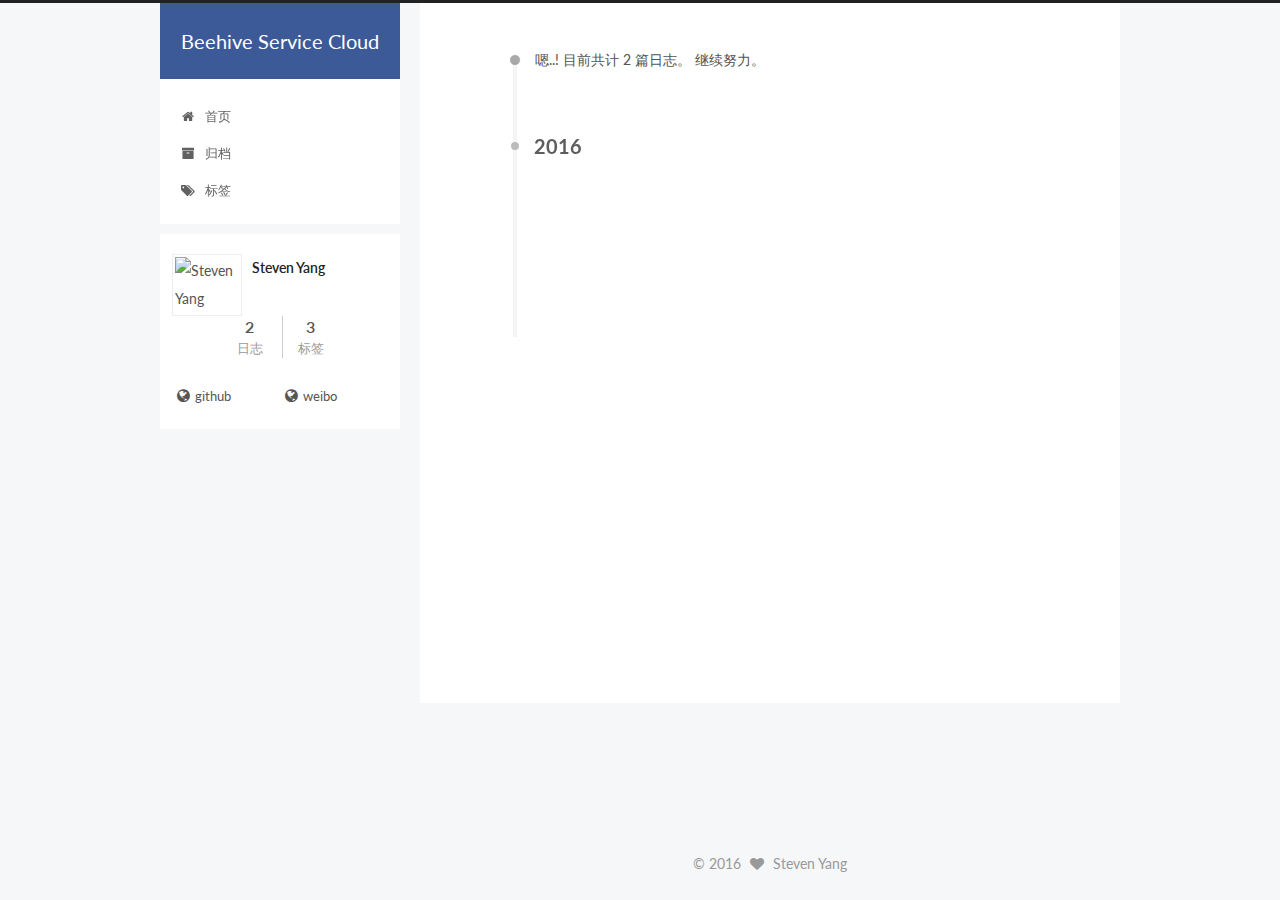
==== commit 05689b2b: "Site updated: 2016-05-08 12:36:57" ====
--- a/archives/index.html
+++ b/archives/index.html
@@ -359,7 +359,7 @@
           
             <div class="site-state-item site-state-tags">
               <a href="/tags">
-                <span class="site-state-item-count">2</span>
+                <span class="site-state-item-count">3</span>
                 <span class="site-state-item-name">标签</span>
               </a>
             </div>
--- a/css/main.css
+++ b/css/main.css
@@ -1544,7 +1544,7 @@
   width: 4px;
   height: 4px;
   border-radius: 50%;
-  background: #c9e37d;
+  background: #3e70cb;
 }
 .links-of-blogroll {
   font-size: 13px;
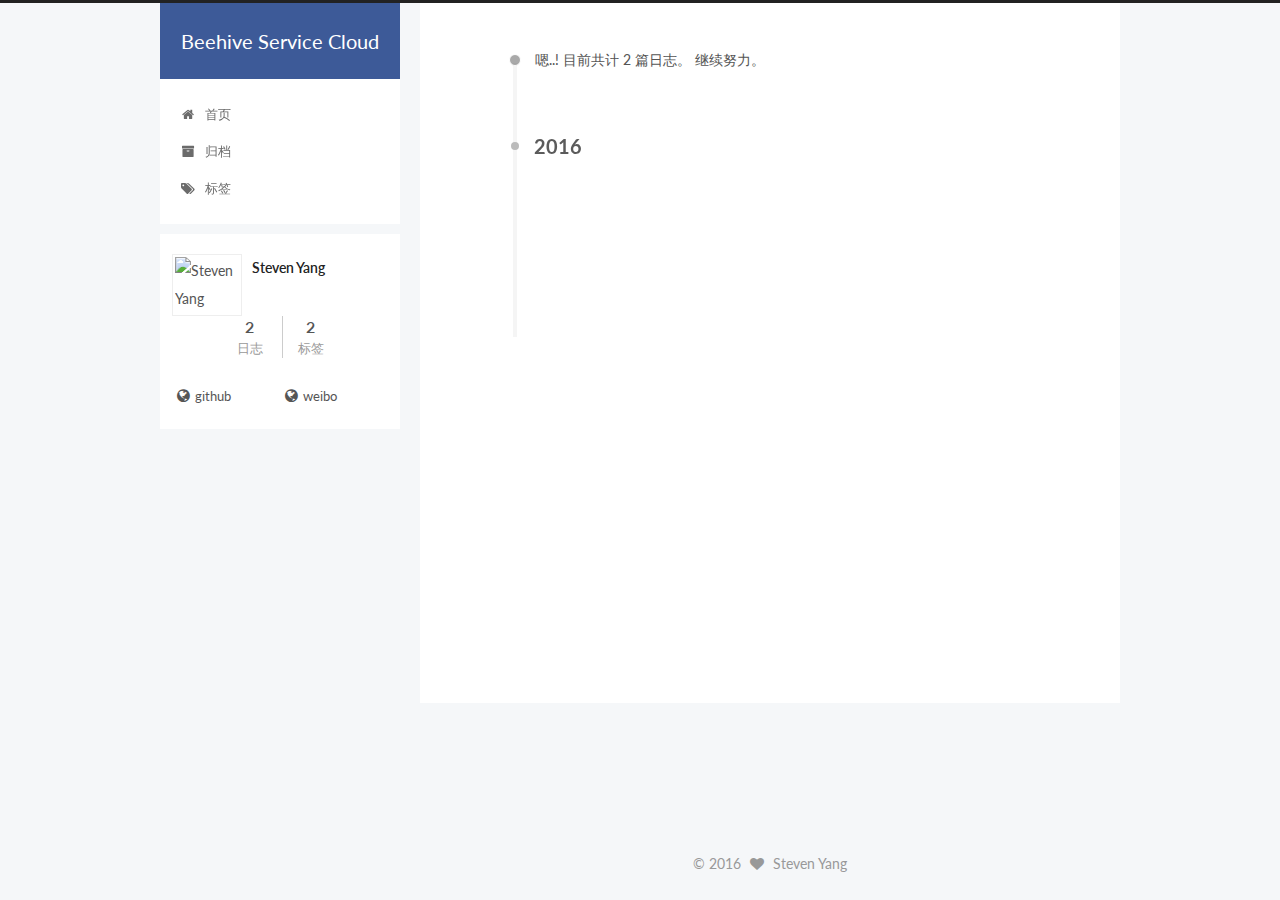
==== commit 8158ff53: "Site updated: 2016-05-08 12:43:15" ====
--- a/archives/index.html
+++ b/archives/index.html
@@ -359,7 +359,7 @@
           
             <div class="site-state-item site-state-tags">
               <a href="/tags">
-                <span class="site-state-item-count">3</span>
+                <span class="site-state-item-count">2</span>
                 <span class="site-state-item-name">标签</span>
               </a>
             </div>
--- a/css/main.css
+++ b/css/main.css
@@ -1544,7 +1544,7 @@
   width: 4px;
   height: 4px;
   border-radius: 50%;
-  background: #3e70cb;
+  background: #dfdd78;
 }
 .links-of-blogroll {
   font-size: 13px;
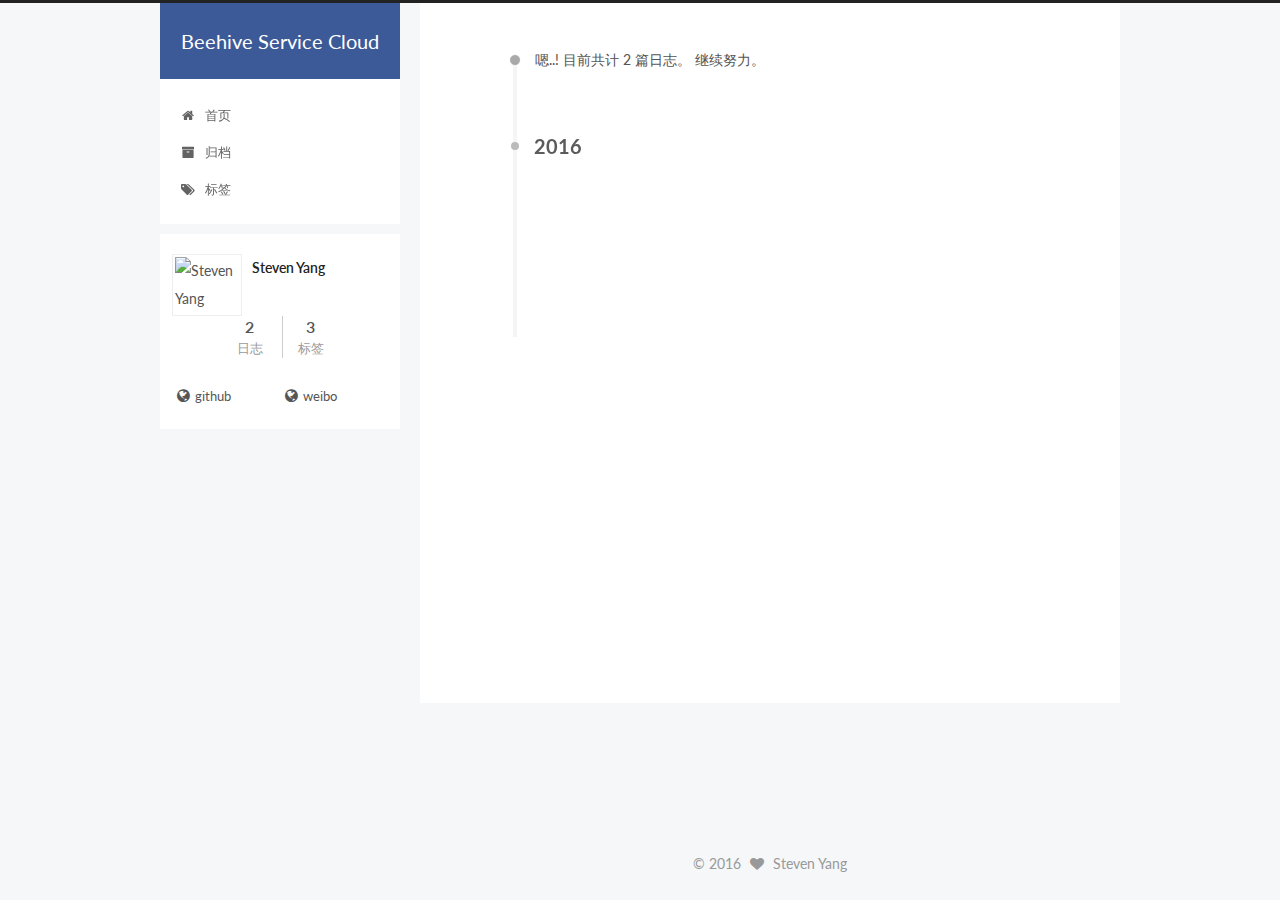
==== commit c3f4d052: "Site updated: 2016-05-08 12:44:35" ====
--- a/archives/index.html
+++ b/archives/index.html
@@ -359,7 +359,7 @@
           
             <div class="site-state-item site-state-tags">
               <a href="/tags">
-                <span class="site-state-item-count">2</span>
+                <span class="site-state-item-count">3</span>
                 <span class="site-state-item-name">标签</span>
               </a>
             </div>
--- a/css/main.css
+++ b/css/main.css
@@ -1544,7 +1544,7 @@
   width: 4px;
   height: 4px;
   border-radius: 50%;
-  background: #dfdd78;
+  background: #67ffcc;
 }
 .links-of-blogroll {
   font-size: 13px;
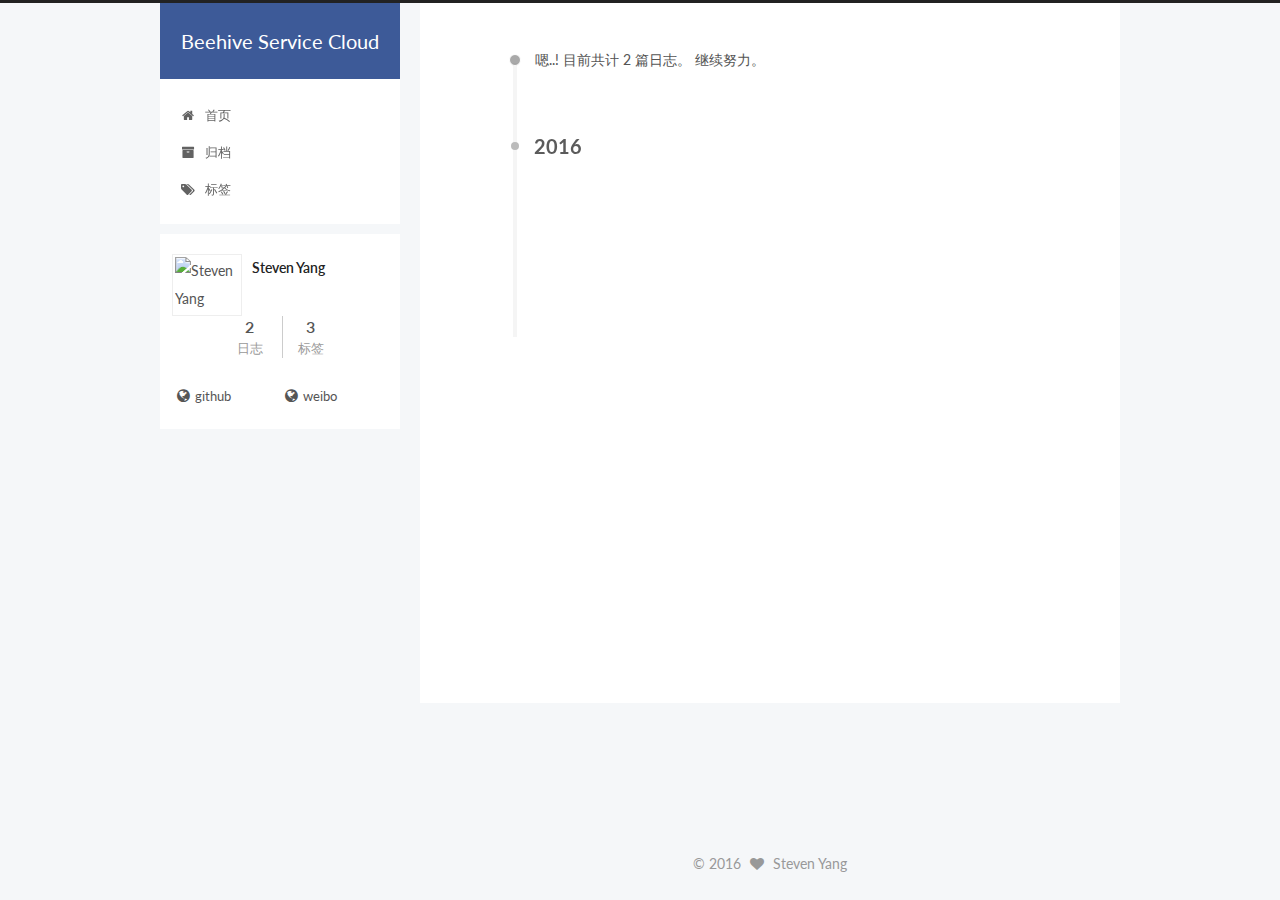
==== commit f9fd267a: "Site updated: 2016-05-08 12:48:43" ====
--- a/archives/index.html
+++ b/archives/index.html
@@ -247,9 +247,9 @@
 
       <h1 class="post-title">
         
-            <a class="post-title-link" href="/2016/05/05/Beehive-OAAS原型设计/" itemprop="url">
+            <a class="post-title-link" href="/2016/05/05/Beehive自动化云服务-AaaS白皮书/" itemprop="url">
               
-                <span itemprop="name">Beehive OAAS原型设计</span>
+                <span itemprop="name">Beehive自动化云服务-AaaS白皮书</span>
               
             </a>
         
@@ -284,9 +284,9 @@
 
       <h1 class="post-title">
         
-            <a class="post-title-link" href="/2016/05/05/Beehive自动化云服务-AaaS白皮书/" itemprop="url">
+            <a class="post-title-link" href="/2016/05/05/Beehive-OAAS原型设计/" itemprop="url">
               
-                <span itemprop="name">Beehive自动化云服务-AaaS白皮书</span>
+                <span itemprop="name">Beehive OAAS原型设计</span>
               
             </a>
         
--- a/css/main.css
+++ b/css/main.css
@@ -1544,7 +1544,7 @@
   width: 4px;
   height: 4px;
   border-radius: 50%;
-  background: #67ffcc;
+  background: #33b9f7;
 }
 .links-of-blogroll {
   font-size: 13px;
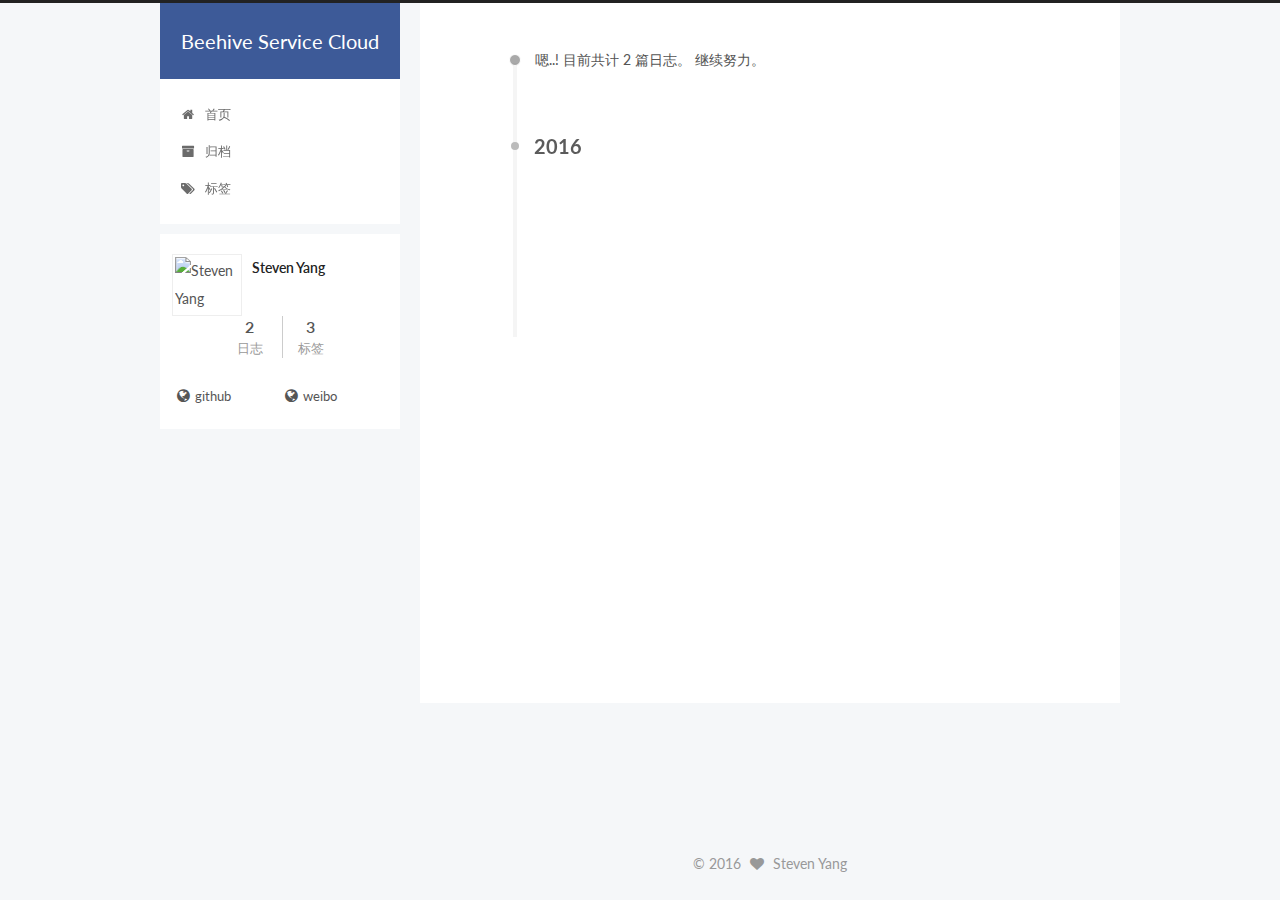
==== commit 12ad7147: "Site updated: 2016-05-10 00:50:06" ====
--- a/archives/index.html
+++ b/archives/index.html
@@ -247,9 +247,9 @@
 
       <h1 class="post-title">
         
-            <a class="post-title-link" href="/2016/05/05/Beehive自动化云服务-AaaS白皮书/" itemprop="url">
+            <a class="post-title-link" href="/2016/05/05/Beehive-OAAS原型设计/" itemprop="url">
               
-                <span itemprop="name">Beehive自动化云服务-AaaS白皮书</span>
+                <span itemprop="name">Beehive OAAS原型设计</span>
               
             </a>
         
@@ -284,9 +284,9 @@
 
       <h1 class="post-title">
         
-            <a class="post-title-link" href="/2016/05/05/Beehive-OAAS原型设计/" itemprop="url">
+            <a class="post-title-link" href="/2016/05/05/Beehive自动化云服务-AaaS白皮书/" itemprop="url">
               
-                <span itemprop="name">Beehive OAAS原型设计</span>
+                <span itemprop="name">Beehive自动化云服务-AaaS白皮书</span>
               
             </a>
         
--- a/css/main.css
+++ b/css/main.css
@@ -1544,7 +1544,7 @@
   width: 4px;
   height: 4px;
   border-radius: 50%;
-  background: #33b9f7;
+  background: #6e87ff;
 }
 .links-of-blogroll {
   font-size: 13px;
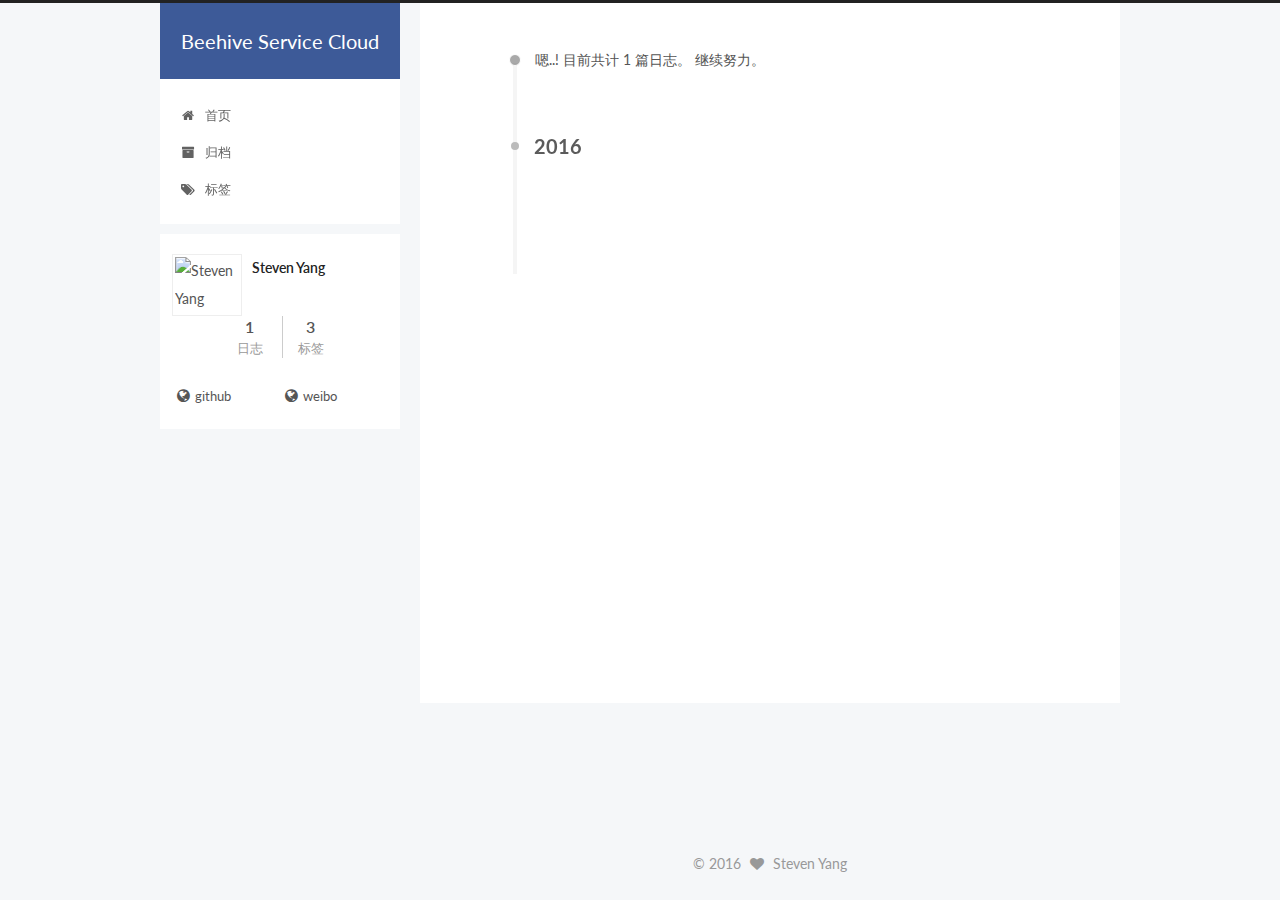
==== commit 799a1fb4: "Site updated: 2016-06-12 00:03:02" ====
--- a/archives/index.html
+++ b/archives/index.html
@@ -223,7 +223,7 @@
       
         
       
-      嗯..! 目前共计 2 篇日志。 继续努力。
+      嗯..! 目前共计 1 篇日志。 继续努力。
     </span>
 
     
@@ -237,43 +237,6 @@
         <div class="collection-title">
           <h2 class="archive-year motion-element" id="archive-year-2016">2016</h2>
         </div>
-      
-      
-
-      
-
-  <article class="post post-type-normal" itemscope itemtype="http://schema.org/Article">
-    <header class="post-header">
-
-      <h1 class="post-title">
-        
-            <a class="post-title-link" href="/2016/05/05/Beehive-OAAS原型设计/" itemprop="url">
-              
-                <span itemprop="name">Beehive OAAS原型设计</span>
-              
-            </a>
-        
-      </h1>
-
-      <div class="post-meta">
-        <time class="post-time" itemprop="dateCreated"
-              datetime="2016-05-05T12:47:06+08:00"
-              content="2016-05-05" >
-          05-05
-        </time>
-      </div>
-
-    </header>
-  </article>
-
-
-
-    
-
-      
-      
-      
-
       
       
 
@@ -349,7 +312,7 @@
         <nav class="site-state motion-element">
           <div class="site-state-item site-state-posts">
             <a href="/archives">
-              <span class="site-state-item-count">2</span>
+              <span class="site-state-item-count">1</span>
               <span class="site-state-item-name">日志</span>
             </a>
           </div>
--- a/css/main.css
+++ b/css/main.css
@@ -1544,7 +1544,7 @@
   width: 4px;
   height: 4px;
   border-radius: 50%;
-  background: #6e87ff;
+  background: #ff53b0;
 }
 .links-of-blogroll {
   font-size: 13px;
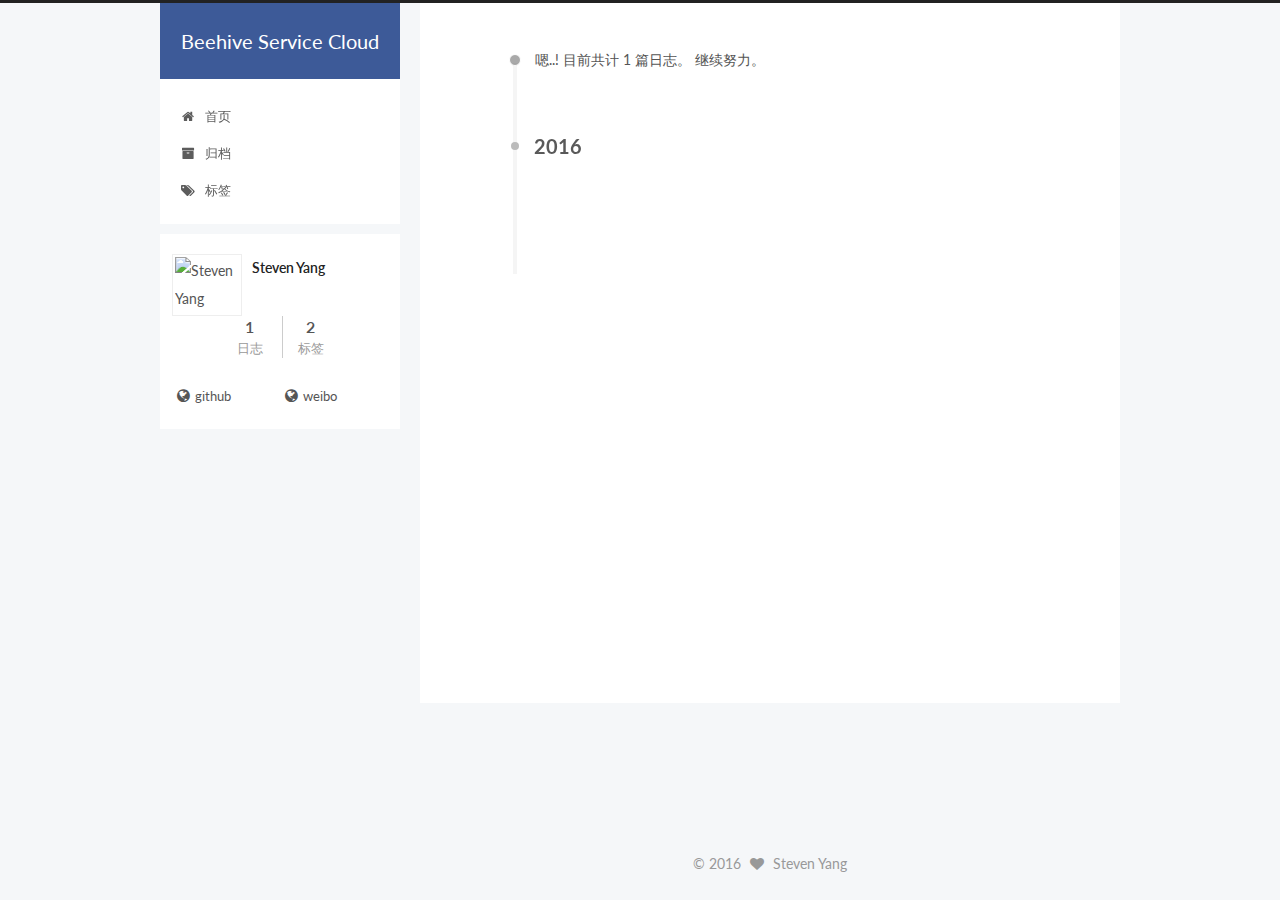
==== commit 62092624: "Site updated: 2016-06-12 01:40:32" ====
--- a/archives/index.html
+++ b/archives/index.html
@@ -322,7 +322,7 @@
           
             <div class="site-state-item site-state-tags">
               <a href="/tags">
-                <span class="site-state-item-count">3</span>
+                <span class="site-state-item-count">2</span>
                 <span class="site-state-item-name">标签</span>
               </a>
             </div>
--- a/css/main.css
+++ b/css/main.css
@@ -1544,7 +1544,7 @@
   width: 4px;
   height: 4px;
   border-radius: 50%;
-  background: #ff53b0;
+  background: #45e477;
 }
 .links-of-blogroll {
   font-size: 13px;
